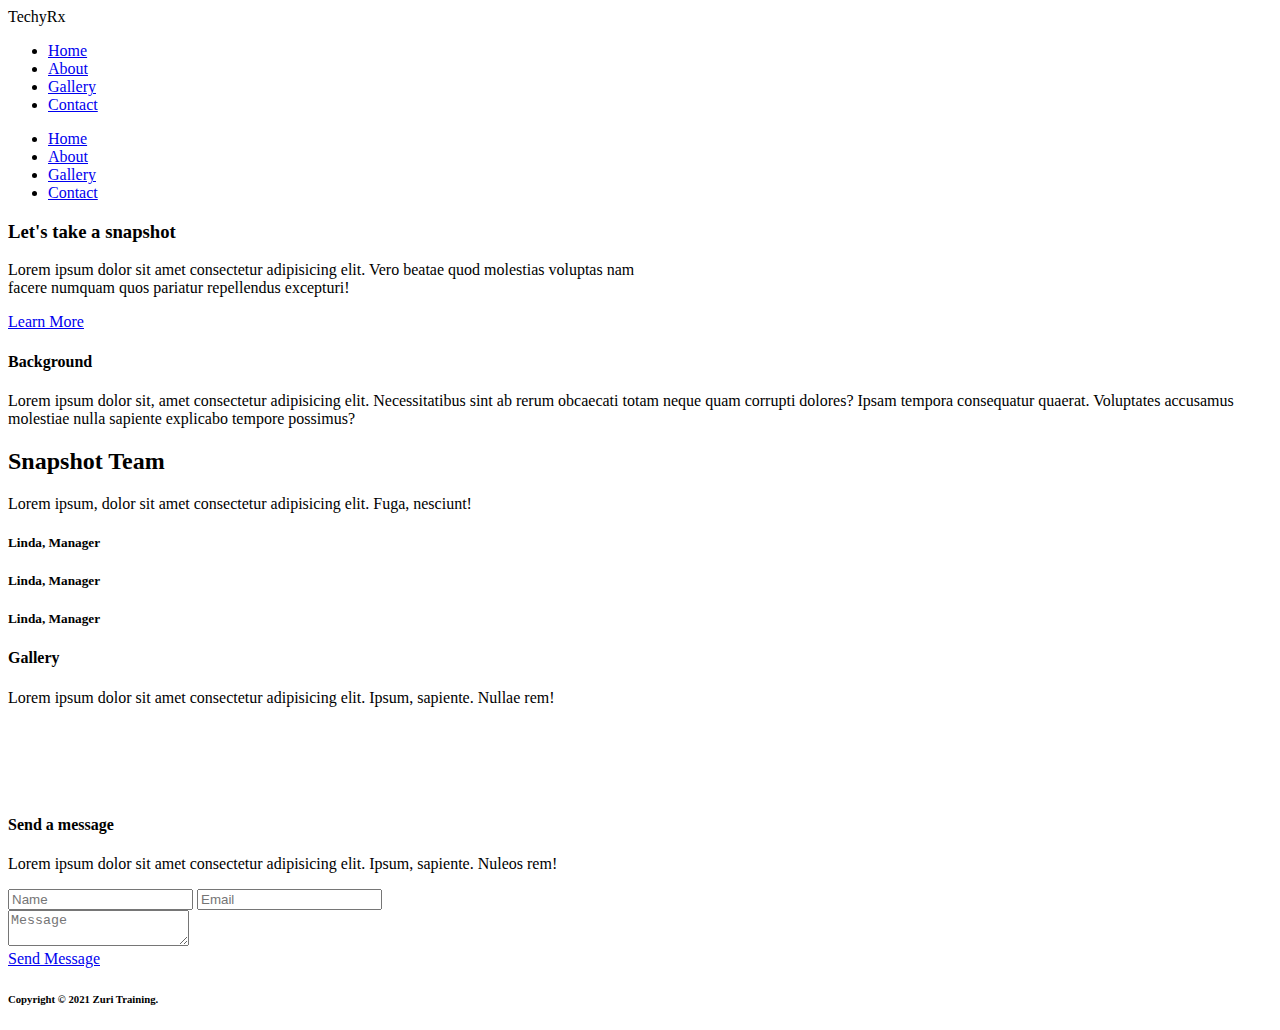
==== index.html @ b90b794e "Add files via upload" ====
<!DOCTYPE html>
<html lang="en">
   <head>
      <meta charset="UTF-8" />
      <meta http-equiv="X-UA-Compatible" content="IE=edge" />
      <meta name="viewport" content="width=device-width, initial-scale=1.0" />
      <title>Responsive Webpage</title>
      <link rel="stylesheet" href="styles.css" />
      <script src="zuri.js" defer></script>
   </head>
   <body>
      <div class="nav-bar">
         <div class="overlay overlay hidden"></div>
         <div class="logo">TechyRx</div>
         <ul class="nav-links">
            <li><a href="#">Home</a></li>
            <li><a href="#">About</a></li>
            <li><a href="#">Gallery</a></li>
            <li><a href="#">Contact</a></li>
         </ul>
         <div class="nav-bar__breadcrumb">
            <span class="line"></span>
            <span class="line"></span>
            <span class="line"></span>
         </div>
         <aside class="side-nav">
            <ul>
               <li><a href="#">Home</a></li>
               <li><a href="#">About</a></li>
               <li><a href="#">Gallery</a></li>
               <li><a href="#">Contact</a></li>
            </ul>
         </aside>
      </div>

      <!-- Hero section -->
      <div class="hero-section">
         <div class="hero-content-heading">
            <h3>Let's take a snapshot</h3>
            <p>
               Lorem ipsum dolor sit amet consectetur adipisicing elit. Vero
               beatae quod molestias voluptas nam <br />
               facere numquam quos pariatur repellendus excepturi!
            </p>
         </div>
         <div class="hero-content-btn">
            <a href="#">Learn More</a>
         </div>
      </div>

      <!-- sub-hero section -->
      <div class="hero-background">
         <div class="background">
            <h4>Background</h4>
            <p>
               Lorem ipsum dolor sit, amet consectetur adipisicing elit.
               Necessitatibus sint ab rerum obcaecati totam neque quam corrupti
               dolores? Ipsam tempora consequatur quaerat. Voluptates accusamus
               molestiae nulla sapiente explicabo tempore possimus?
            </p>
            <div class="hero-background-pos"></div>
         </div>
      </div>
      <div class="snapshot-team">
         <h2>Snapshot Team</h2>
         <p>
            Lorem ipsum, dolor sit amet consectetur adipisicing elit. Fuga,
            nesciunt!
         </p>
      </div>

      <div class="snapshot-box">
         <div class="snapshot-box-content">
            <div class="box box1">
               <div class="circle"></div>
               <h5>Linda, Manager</h5>
            </div>
            <div class="box box1">
               <div class="circle"></div>
               <h5>Linda, Manager</h5>
            </div>
            <div class="box box3">
               <div class="circle"></div>
               <h5>Linda, Manager</h5>
            </div>
         </div>
      </div>

      <!-- Gallery section -->
      <div class="gallery-section">
         <div class="gallery-content">
            <h4>Gallery</h4>
            <p>
               Lorem ipsum dolor sit amet consectetur adipisicing elit. Ipsum,
               sapiente. Nullae rem!
            </p>
         </div>
         <div class="gallery-img">
            <div>
               <div class="img">
                  <img
                     src="./img/WhatsApp Image 2021-04-11 at 2.31.19 PM.jpeg"
                     alt=""
                  />
               </div>
               <div class="img">
                  <img
                     src="./img/WhatsApp Image 2021-04-11 at 2.31.20 PM (2).jpeg"
                     alt=""
                  />
               </div>
            </div>
            <div>
               <div class="img">
                  <img
                     src="./img//WhatsApp Image 2021-04-11 at 2.31.20 PM (1).jpeg"
                     alt=""
                  />
               </div>
               <div class="img">
                  <img
                     src="./img/WhatsApp Image 2021-04-11 at 2.31.20 PM.jpeg"
                     alt=""
                  />
               </div>
            </div>
         </div>
      </div>

      <!-- Footer section -->
      <div class="footer">
         <div class="footer-content">
            <h4>Send a message</h4>
            <p>
               Lorem ipsum dolor sit amet consectetur adipisicing elit. Ipsum,
               sapiente. Nuleos rem!
            </p>
         </div>
         <div class="footer-input">
            <input type="text" placeholder="Name" />
            <input type="email" placeholder="Email" />
         </div>
         <div class="footer-textarea">
            <textarea placeholder="Message"></textarea>
         </div>
         <div class="footer-btn">
            <a href="#">Send Message</a>
         </div>
         <h6>Copyright &copy; 2021 Zuri Training.</h6>
      </div>
   </body>
</html>
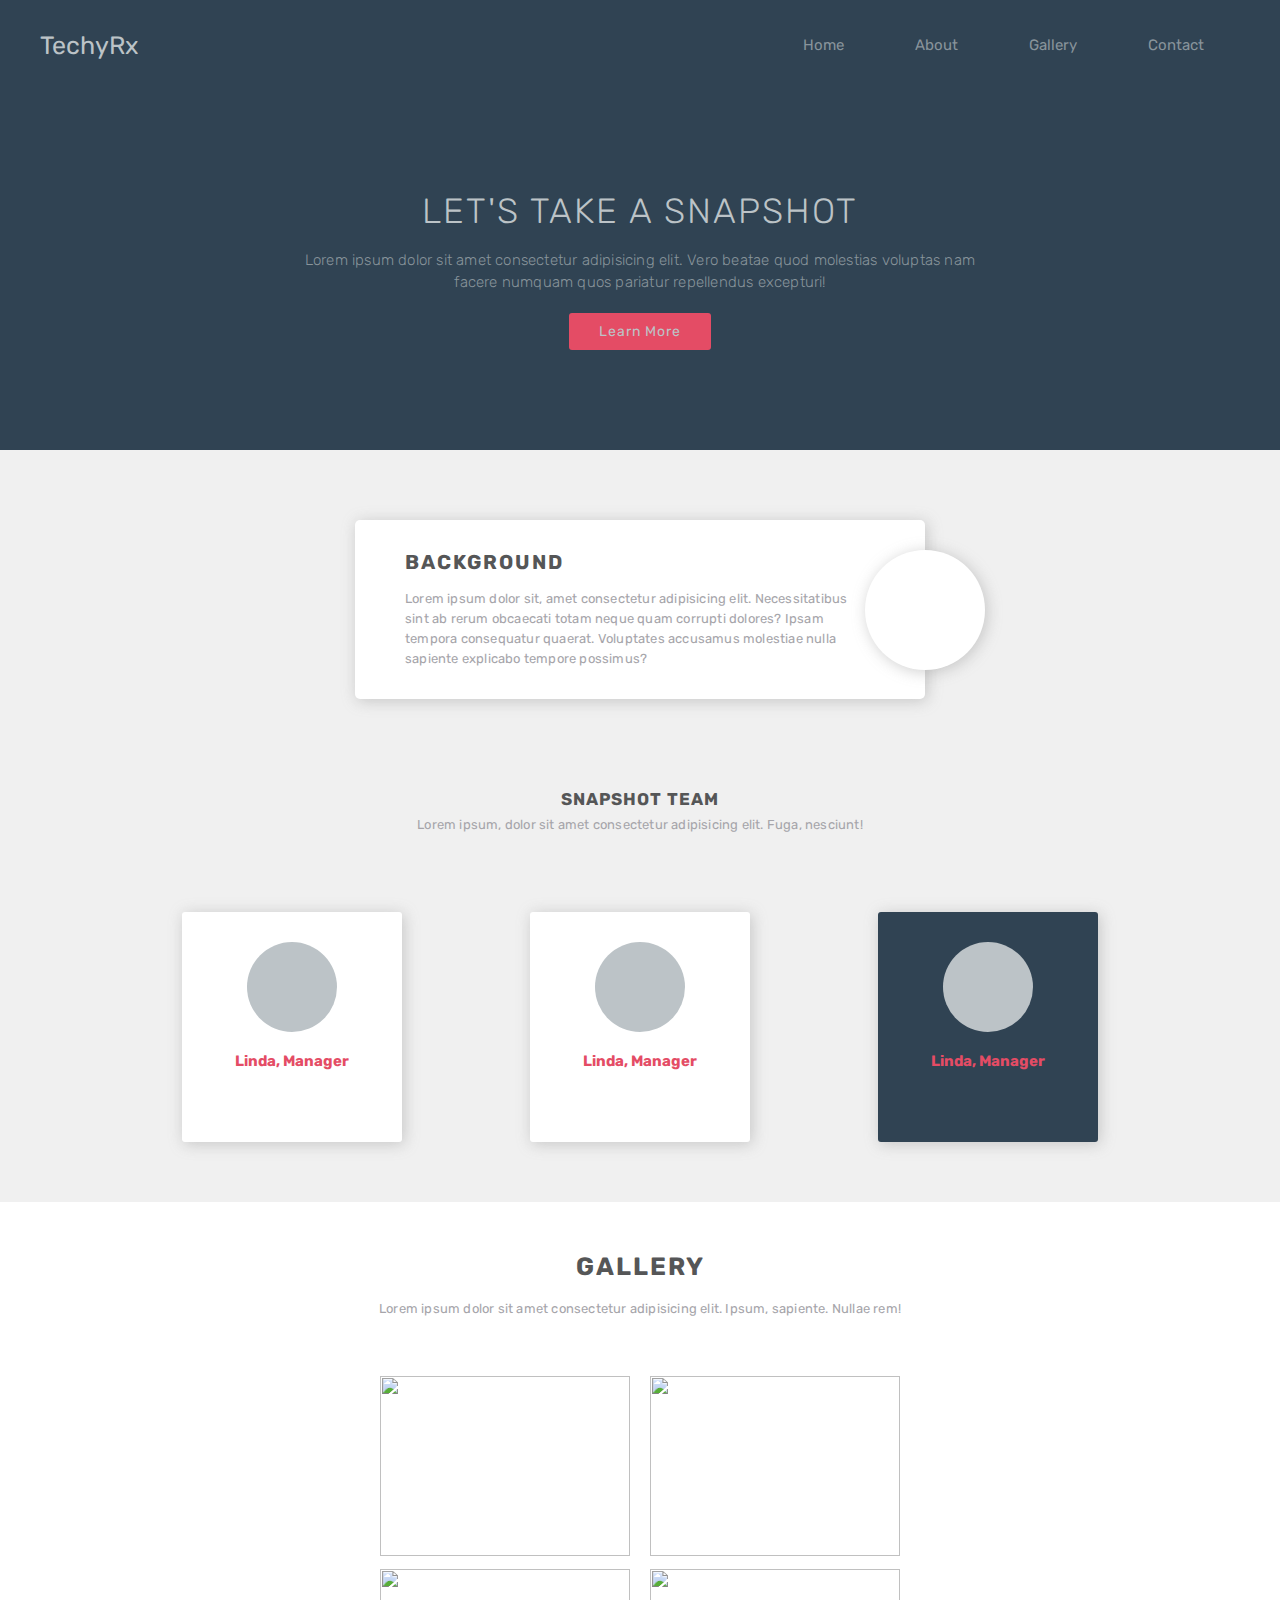
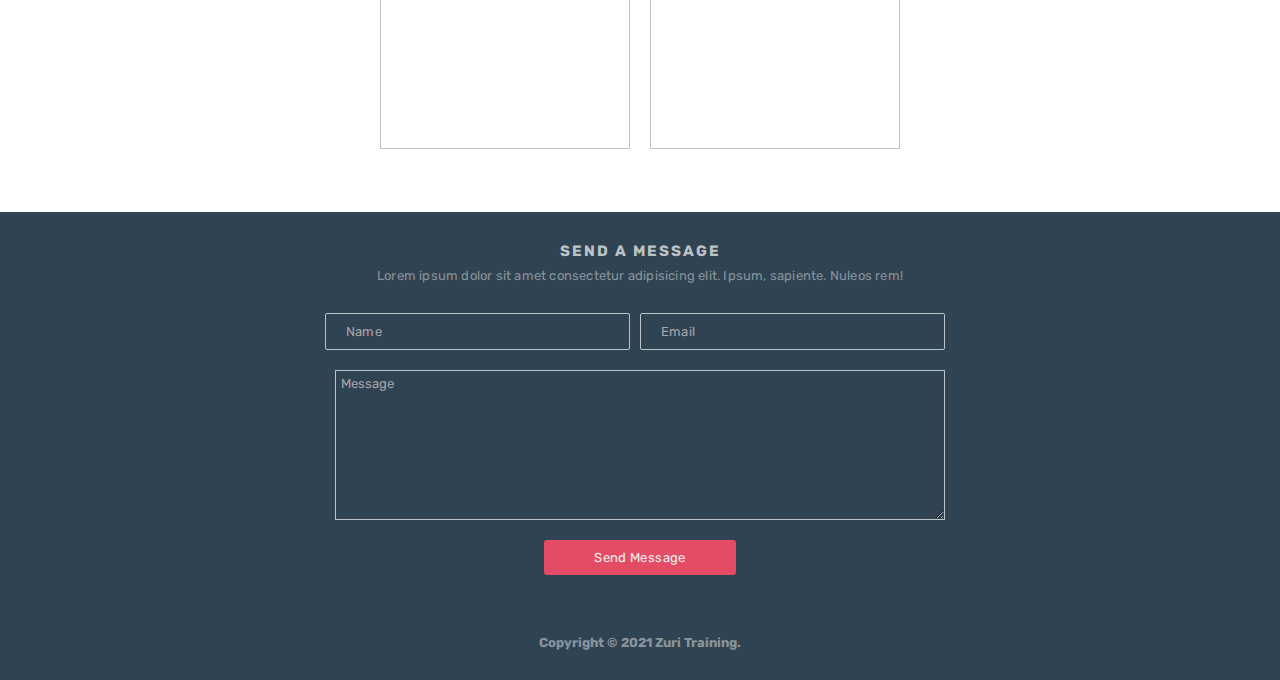
==== commit c3e6139c: "Update index.html" ====
--- a/index.html
+++ b/index.html
@@ -5,8 +5,8 @@
       <meta http-equiv="X-UA-Compatible" content="IE=edge" />
       <meta name="viewport" content="width=device-width, initial-scale=1.0" />
       <title>Responsive Webpage</title>
-      <link rel="stylesheet" href="styles.css" />
-      <script src="zuri.js" defer></script>
+      <link rel="stylesheet" href="stylesheet.css" />
+      <script src="style.js" defer></script>
    </head>
    <body>
       <div class="nav-bar">
--- a/stylesheet.css
+++ b/stylesheet.css
@@ -0,0 +1,470 @@
+@import url("https://fonts.googleapis.com/css2?family=Rubik:wght@400;700&display=swap");
+
+*,
+*::before,
+*::after {
+   margin: 0;
+   padding: 0;
+   font-family: "Rubik", sans-serif;
+   box-sizing: border-box;
+}
+html {
+   font-size: 62.5%;
+}
+body {
+   font-size: 1rem;
+   min-height: 100vh;
+}
+input,
+button {
+   font-style: inherit;
+}
+/* Layout */
+div.nav-bar {
+   display: flex;
+   justify-content: space-between;
+   align-items: center;
+   padding: 2rem 4rem;
+   height: 10vh;
+   width: 100%;
+   background: #304353;
+   position: relative;
+}
+.side-nav {
+   position: fixed;
+   top: 10vh;
+   right: 0;
+   z-index: 15;
+   background: white;
+   box-shadow: 0 3px 10px rgba(0, 0, 0, 0.2);
+   width: 0;
+   height: 90vh;
+   visibility: hidden;
+   transition: width 0.5s;
+}
+
+.side-nav ul li {
+   padding: 1rem 2rem;
+}
+.side-nav ul li a:hover {
+   background: #8cacc7;
+   color: white;
+}
+.side-nav ul li:not(:last-child) {
+   margin-bottom: 4rem;
+}
+.overlay {
+   position: fixed;
+   top: 0;
+   left: 0;
+   width: 100%;
+   height: 100%;
+   background: rgba(0, 0, 0, 0.5);
+   z-index: 13;
+}
+
+/* util classes */
+.hidden {
+   display: none;
+}
+
+div.logo {
+   font-size: 2.5rem;
+   color: #bcc3c7;
+}
+
+ul.nav-links {
+   display: flex;
+   margin: 0;
+   padding: 0;
+}
+@media screen and (max-width: 600px) {
+   ul.nav-links {
+      display: none;
+   }
+}
+ul li {
+   margin: 0 2vw;
+   list-style: none;
+   font-size: 1.5rem;
+}
+
+ul li a {
+   text-decoration: none;
+   color: #88949b;
+   padding: 1rem;
+   border-radius: 3px;
+}
+
+ul li a:hover {
+   color: #304353;
+   background: rgba(255, 255, 255, 0.7);
+}
+
+div.hero-section {
+   background: #304353;
+   padding: 10rem;
+}
+div.nav-bar__breadcrumb {
+   position: fixed;
+   width: 4rem;
+   height: 4rem;
+   border-radius: 50%;
+   background: rgba(255, 255, 255, 0.8);
+   right: 2rem;
+   display: flex;
+   flex-direction: column;
+   justify-content: center;
+   align-items: center;
+   box-shadow: 0 3px 7px rgba(0, 0, 0, 0.17);
+   z-index: 15;
+   cursor: pointer;
+}
+
+@media screen and (min-width: 600px) {
+   div.nav-bar__breadcrumb,
+   .side-nav {
+      display: none;
+   }
+}
+
+.nav-bar__breadcrumb--cancel {
+   position: relative;
+}
+.nav-bar__breadcrumb--cancel .line:nth-child(2) {
+   display: none;
+}
+.nav-bar__breadcrumb--cancel .line:nth-child(1),
+.nav-bar__breadcrumb--cancel .line:nth-child(3) {
+   position: absolute;
+   top: 50%;
+   /* transform: translateY(-50%); */
+   transition: transform 0.5s;
+}
+.nav-bar__breadcrumb--cancel .line:nth-child(1) {
+   transform: rotate(45deg);
+   transform-origin: center;
+}
+.nav-bar__breadcrumb--cancel .line:nth-child(3) {
+   transform: rotate(135deg);
+   transform-origin: center;
+}
+
+.nav-bar__breadcrumb--cancel + .side-nav {
+   top: 0;
+   width: 80%;
+   height: max-content;
+   z-index: 14;
+   padding: 3rem 2rem;
+   visibility: visible;
+}
+
+.line {
+   height: 3px;
+   width: 53%;
+   background: rgb(155, 153, 153);
+   border-radius: 15px;
+}
+.line:not(:last-child) {
+   margin-bottom: 4px;
+}
+/* Hero section */
+div.hero-content-heading {
+   text-align: center;
+   font-size: 3rem;
+}
+
+div.hero-content-heading h3 {
+   font-size: 3.5rem;
+   text-transform: uppercase;
+   letter-spacing: 2px;
+   font-weight: 300;
+   color: #bcc3c7;
+   margin-bottom: 1rem;
+}
+
+div.hero-content-heading p {
+   text-align: center;
+   padding-top: 0.7rem;
+   color: #88949b;
+   font-size: 1.5rem;
+   letter-spacing: 0.2px;
+   font-weight: 300;
+   margin-bottom: 2rem;
+   line-height: 2.2rem;
+}
+
+div.hero-content-btn {
+   display: flex;
+   justify-content: center;
+   align-items: center;
+}
+
+div.hero-content-btn a {
+   background: #e44c65;
+   text-decoration: none;
+   color: #bcc3c7;
+   font-size: 1.4rem;
+   padding: 10px 30px;
+   border-radius: 3px;
+   letter-spacing: 1px;
+}
+
+div.hero-background {
+   background: #f0f0f0;
+   padding: 7rem;
+   display: flex;
+   justify-content: center;
+   align-items: center;
+}
+
+div.background {
+   background: #fff;
+   box-shadow: 2px 2px 15px 0 rgb(135 135 135 / 40%);
+   padding: 3rem 5rem;
+   padding-right: 6rem;
+   width: 50%;
+   position: relative;
+   border-radius: 5px;
+}
+@media screen and (max-width: 900px) {
+   div.background {
+      width: 80%;
+      padding: 2rem 3rem;
+   }
+}
+div.background h4 {
+   color: #555657;
+   font-size: 2rem;
+   letter-spacing: 2px;
+   text-transform: uppercase;
+   margin-bottom: 1.5rem;
+}
+
+div.background p {
+   color: #a6a5aa;
+   font-size: 1.3rem;
+   letter-spacing: 0.2px;
+   line-height: 2rem;
+}
+
+div.hero-background-pos {
+   position: absolute;
+   bottom: 50%;
+   right: 0;
+   transform: translate(50%, 50%);
+   background: #fff;
+   width: 12rem;
+   height: 12rem;
+   border-radius: 50%;
+   box-shadow: 2px 2px 15px 0 rgb(135 135 135 / 40%);
+}
+
+div.snapshot-team {
+   background: #f0f0f0;
+   text-align: center;
+   padding: 2rem;
+}
+
+div.snapshot-team h2 {
+   color: #555657;
+   font-size: 1.7rem;
+   letter-spacing: 1px;
+   text-transform: uppercase;
+}
+
+div.snapshot-team p {
+   color: #a6a5aa;
+   font-size: 1.3rem;
+   letter-spacing: 0.2px;
+   margin-top: 0.8rem;
+}
+
+div.snapshot-box {
+   background: #f0f0f0;
+   padding: 6rem 0;
+}
+
+div.snapshot-box-content {
+   margin: 0 auto;
+   width: 80%;
+   display: grid;
+   grid-gap: 2rem;
+   place-items: center;
+   grid-template-columns: repeat(auto-fit, minmax(22rem, 1fr));
+}
+@media screen and (max-width: 900px) {
+   div.snapshot-box-content {
+      width: 90%;
+   }
+}
+div.box {
+   width: 22rem;
+   height: 23rem;
+   background: #fff;
+   padding: 1rem 2rem;
+   box-shadow: 2px 2px 15px 0 rgb(135 135 135 / 40%);
+   border-radius: 3px;
+}
+
+div.box h5 {
+   text-align: center;
+   margin-top: 2rem;
+   color: #e44c65;
+   font-size: 1.5rem;
+}
+div.box.box3 {
+   background: #304353;
+}
+
+div.circle {
+   display: flex;
+   margin: 0 auto;
+   width: 9rem;
+   height: 9rem;
+   border-radius: 50%;
+   background: #bcc3c7;
+   margin-top: 2rem;
+}
+
+/* Gallery */
+div.gallery-section {
+   background: #fff;
+   padding: 5rem;
+}
+
+div.gallery-content {
+   text-align: center;
+}
+
+div.gallery-content h4 {
+   color: #555657;
+   font-size: 2.5rem;
+   letter-spacing: 2px;
+   text-transform: uppercase;
+   margin-bottom: 2rem;
+}
+
+div.gallery-content p {
+   color: #a6a5aa;
+   font-size: 1.3rem;
+   letter-spacing: 0.2px;
+   margin-bottom: 2rem;
+}
+
+div.gallery-img {
+   display: flex;
+   flex-wrap: wrap;
+   justify-content: center;
+   padding-top: 3rem;
+}
+
+div.img {
+   margin: 10px;
+}
+
+div.img img {
+   width: 250px;
+   height: 180px;
+}
+
+div.footer {
+   background: #304353;
+   padding: 3rem;
+}
+
+div.footer-content {
+   text-align: center;
+}
+
+div.footer-content h4 {
+   color: #bcc3c7;
+   font-size: 1.5rem;
+   letter-spacing: 2px;
+   text-transform: uppercase;
+}
+
+div.footer-content p {
+   color: #88949b;
+   font-size: 1.3rem;
+   letter-spacing: 0.2px;
+   padding-top: 0.8rem;
+}
+
+div.footer-input {
+   display: flex;
+   justify-content: center;
+   align-items: center;
+   padding-top: 3rem;
+}
+
+input[type="text"],
+input[type="email"] {
+   margin-right: 10px;
+   padding: 10px 20px;
+   width: 25%;
+   outline: none;
+   border: 1px solid #bcc3c7;
+   background: transparent;
+   color: #f0f0f0;
+   font-size: 1.3rem;
+   border-radius: 2px;
+   letter-spacing: 0.2px;
+}
+@media screen and (max-width: 900px) {
+   input[type="text"],
+   input[type="email"] {
+      width: 80%;
+   }
+}
+::placeholder {
+   color: #a6a5aa;
+}
+
+div.footer-textarea {
+   display: flex;
+   justify-content: center;
+   align-items: center;
+   padding-top: 2rem;
+}
+
+textarea {
+   width: 50%;
+   height: 150px;
+   padding: 0.5rem;
+   outline: none;
+   border: 1px solid #bcc3c7;
+   background: transparent;
+   color: #f0f0f0;
+   font-size: 1.3rem;
+}
+
+@media screen and (max-width: 600px) {
+   textarea {
+      width: 80%;
+   }
+}
+
+div.footer-btn {
+   display: flex;
+   justify-content: center;
+   align-items: center;
+   padding-top: 2rem;
+}
+
+div.footer-btn a {
+   background: #e44c65;
+   text-decoration: none;
+   color: #f0f0f0;
+   font-size: 1.3rem;
+   padding: 1rem 5rem;
+   border-radius: 3px;
+   letter-spacing: 0.35px;
+}
+
+div.footer h6 {
+   text-align: center;
+   color: #88949b;
+   font-size: 1.3rem;
+   padding-top: 6rem;
+}
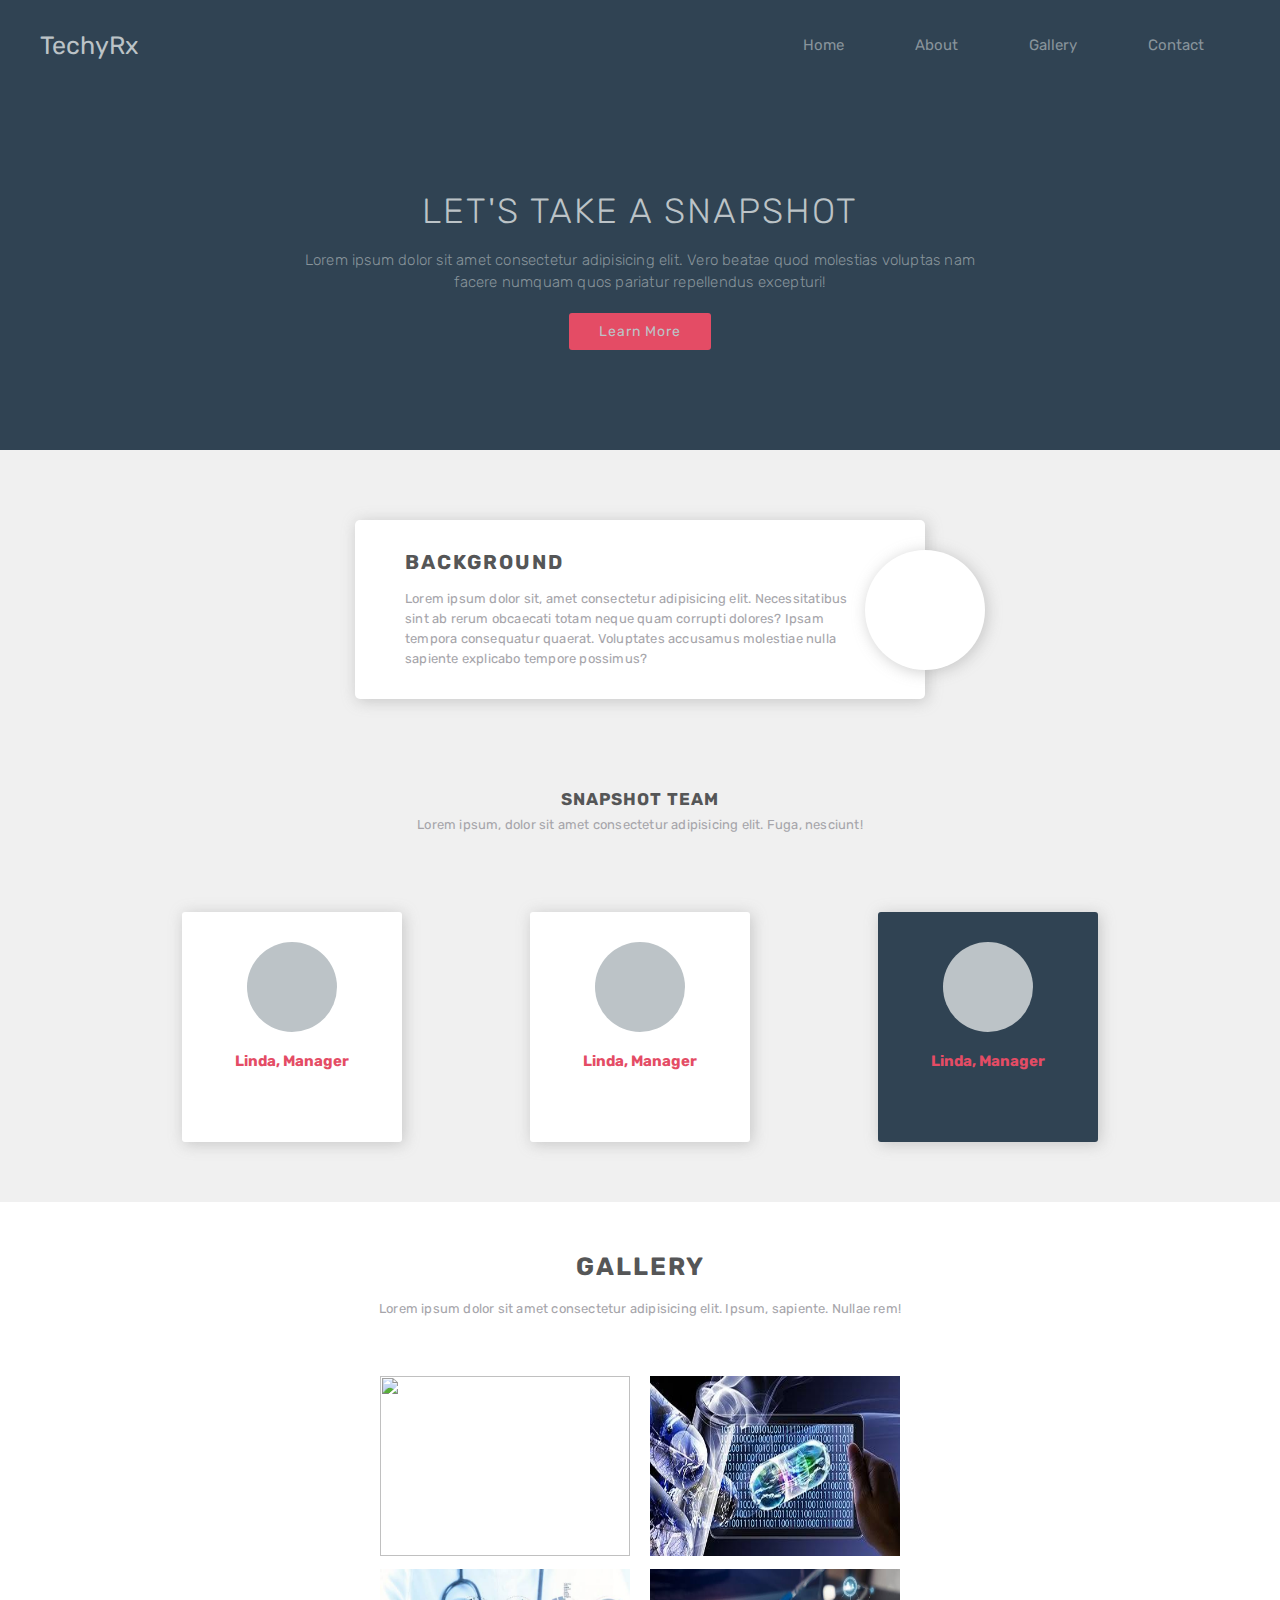
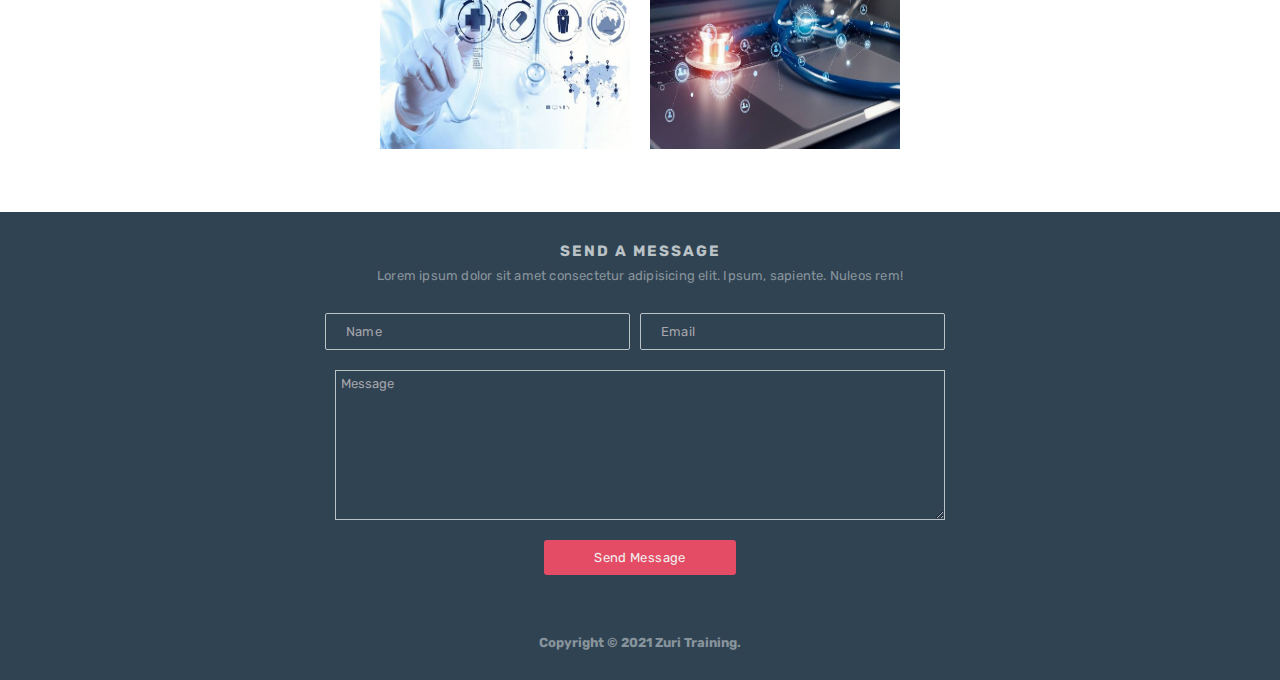
==== commit ec56ca98: "Update index.html" ====
--- a/index.html
+++ b/index.html
@@ -99,28 +99,28 @@
             <div>
                <div class="img">
                   <img
-                     src="./img/WhatsApp Image 2021-04-11 at 2.31.19 PM.jpeg"
+                     src="Rx.jpeg"
                      alt=""
                   />
                </div>
                <div class="img">
                   <img
-                     src="./img/WhatsApp Image 2021-04-11 at 2.31.20 PM (2).jpeg"
-                     alt=""
+                     src="Rx 1.jpeg"
+                     alt="tech and medicine"
                   />
                </div>
             </div>
             <div>
                <div class="img">
                   <img
-                     src="./img//WhatsApp Image 2021-04-11 at 2.31.20 PM (1).jpeg"
-                     alt=""
+                     src="Rx 2.jpeg"
+                     alt="tech and medicine"
                   />
                </div>
                <div class="img">
                   <img
-                     src="./img/WhatsApp Image 2021-04-11 at 2.31.20 PM.jpeg"
-                     alt=""
+                     src="Rx 3.jpeg"
+                     alt="tech and medicine"
                   />
                </div>
             </div>
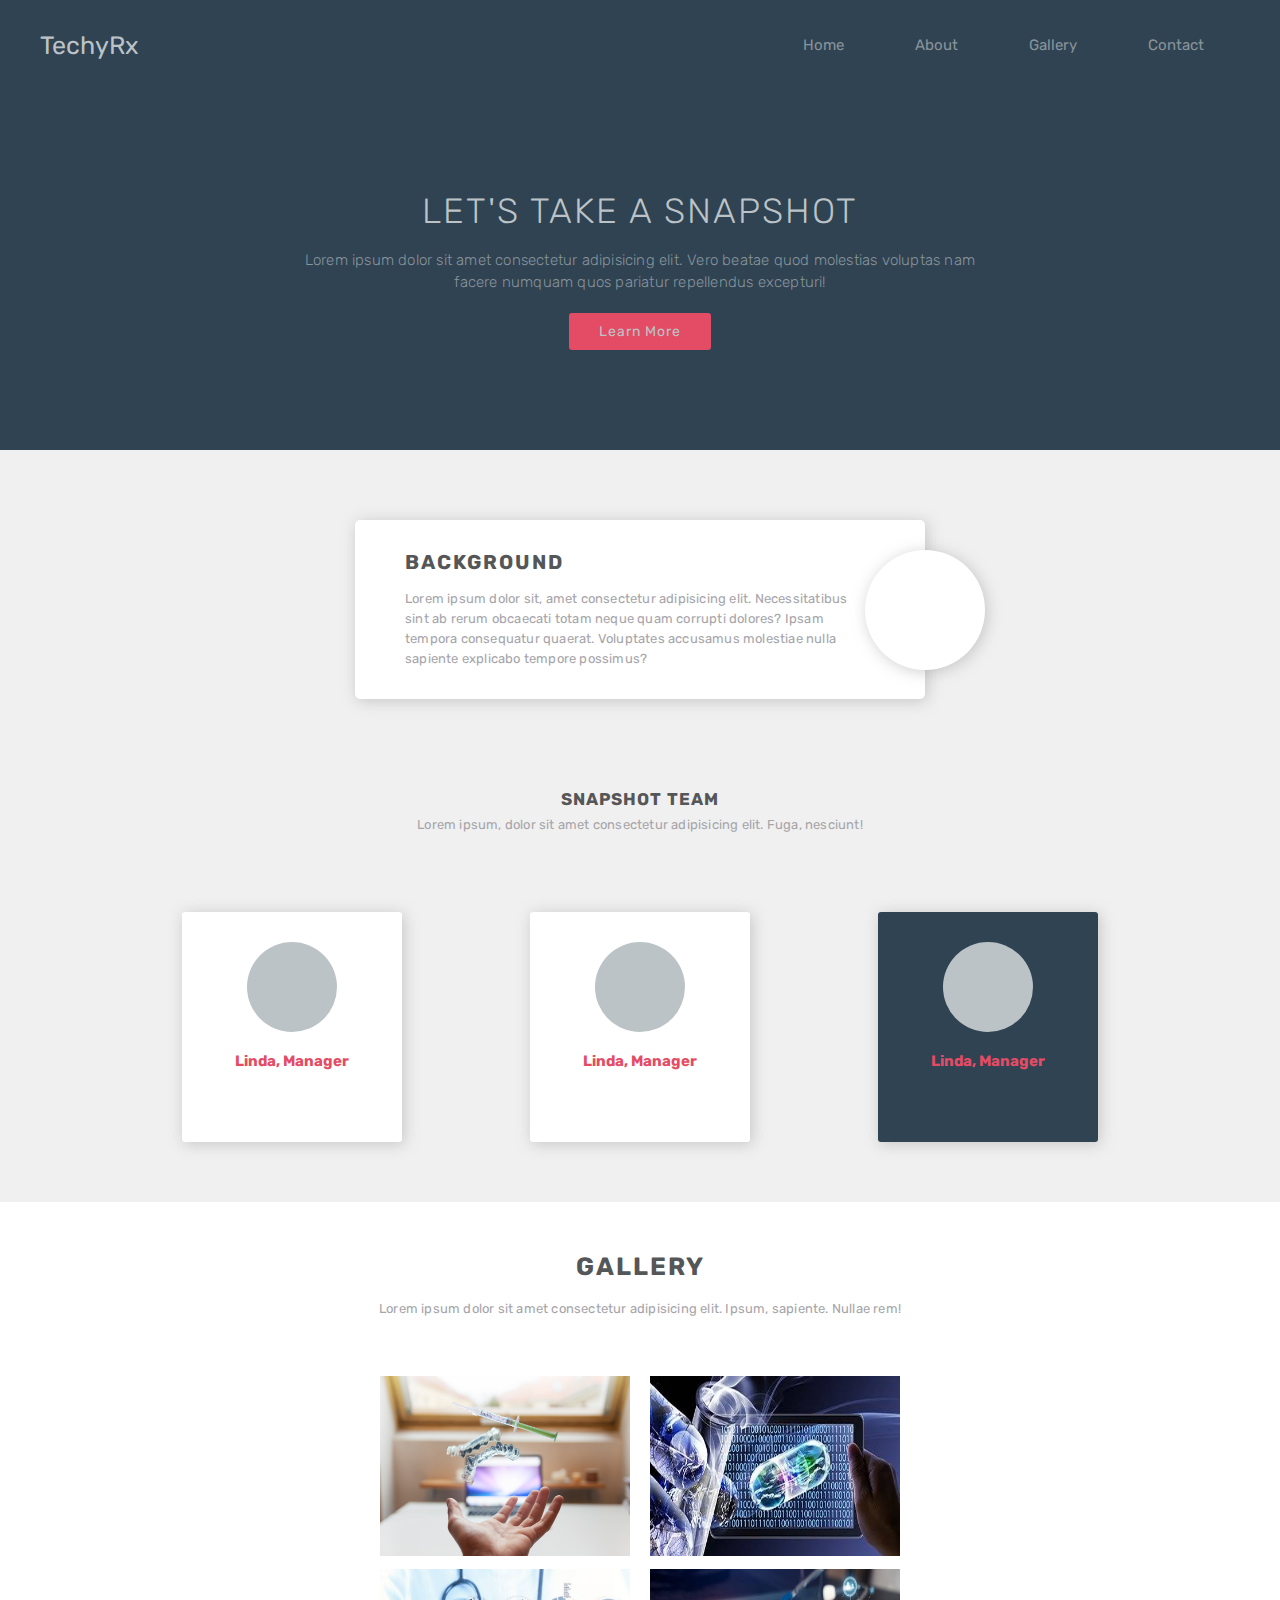
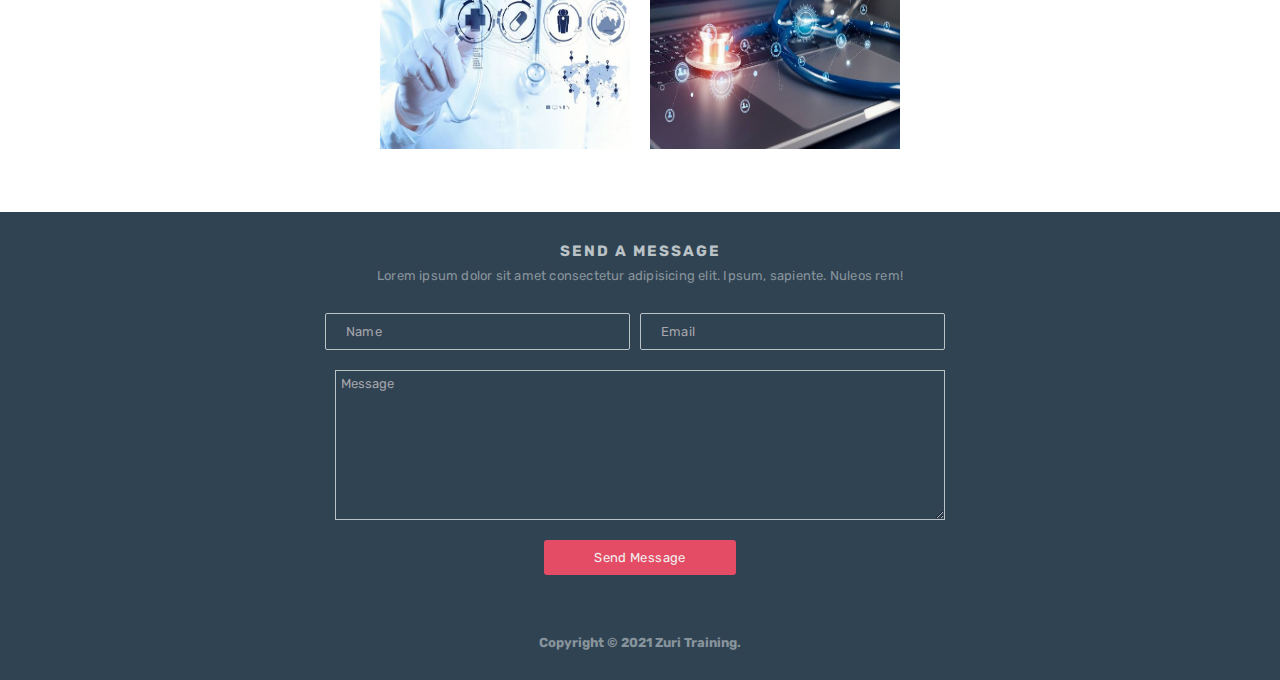
==== commit 454eb060: "Update index.html" ====
--- a/index.html
+++ b/index.html
@@ -99,7 +99,7 @@
             <div>
                <div class="img">
                   <img
-                     src="Rx.jpeg"
+                     src="Rx.png"
                      alt=""
                   />
                </div>
